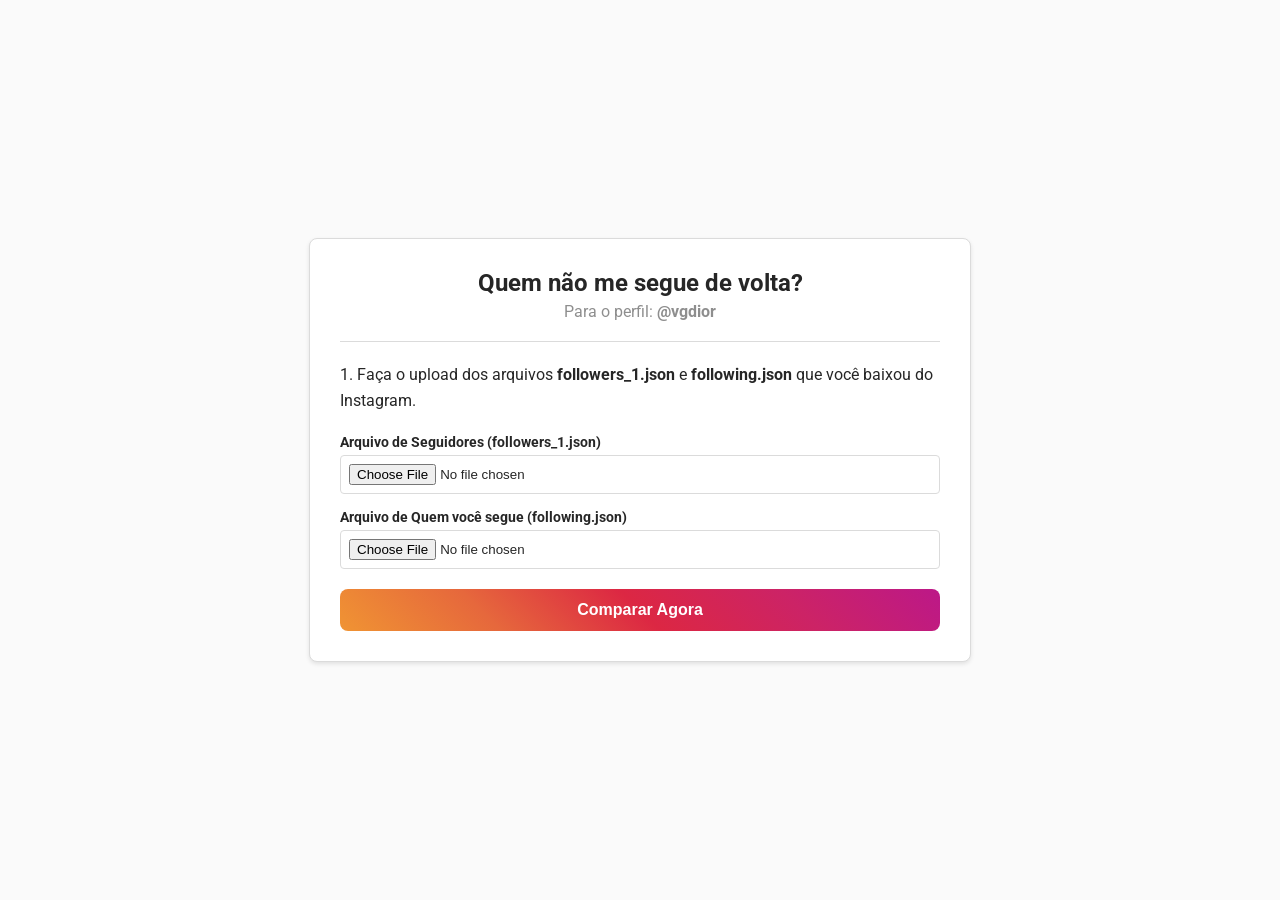
==== index.html @ 19b888a3 "first commit" ====
<!DOCTYPE html>
<html lang="pt-BR">
<head>
    <meta charset="UTF-8">
    <meta name="viewport" content="width=device-width, initial-scale=1.0">
    <title>Unfollowers Instagram</title>
    <link rel="stylesheet" href="style.css">
    <link rel="preconnect" href="https://fonts.googleapis.com">
    <link rel="preconnect" href="https://fonts.gstatic.com" crossorigin>
    <link href="https://fonts.googleapis.com/css2?family=Roboto:wght@400;700&display=swap" rel="stylesheet">
</head>
<body>

    <div class="container">
        <header>
            <h1>Quem não me segue de volta?</h1>
            <p>Para o perfil: <strong>@vgdior</strong></p>
        </header>

        <main>
            <div class="upload-section">
                <p>1. Faça o upload dos arquivos <strong>followers_1.json</strong> e <strong>following.json</strong> que você baixou do Instagram.</p>
                
                <div class="file-inputs">
                    <div class="input-group">
                        <label for="followers-file">Arquivo de Seguidores (followers_1.json)</label>
                        <input type="file" id="followers-file" accept=".json">
                    </div>
                    <div class="input-group">
                        <label for="following-file">Arquivo de Quem você segue (following.json)</label>
                        <input type="file" id="following-file" accept=".json">
                    </div>
                </div>

                <button id="compare-btn">Comparar Agora</button>
            </div>

            <div id="results-section" class="hidden">
                <h2 id="results-title">Usuários que não te seguem de volta:</h2>
                <textarea id="results-textarea" readonly rows="15"></textarea>
                <button id="copy-btn">Copiar Lista</button>
            </div>
        </main>
    </div>

    <script src="script.js"></script>
</body>
</html>
---- style.css ----
body {
    font-family: 'Roboto', sans-serif;
    background-color: #fafafa;
    color: #262626;
    display: flex;
    justify-content: center;
    align-items: center;
    min-height: 100vh;
    margin: 0;
    padding: 20px;
    box-sizing: border-box;
}

.container {
    background-color: #ffffff;
    border: 1px solid #dbdbdb;
    border-radius: 8px;
    padding: 30px;
    max-width: 600px;
    width: 100%;
    box-shadow: 0 2px 4px rgba(0, 0, 0, 0.1);
}

header {
    text-align: center;
    border-bottom: 1px solid #dbdbdb;
    padding-bottom: 20px;
    margin-bottom: 20px;
}

header h1 {
    margin: 0;
    font-size: 24px;
}

header p {
    margin: 5px 0 0;
    color: #8e8e8e;
}

.upload-section p {
    line-height: 1.6;
}

.file-inputs {
    display: flex;
    flex-direction: column;
    gap: 15px;
    margin: 20px 0;
}

.input-group {
    display: flex;
    flex-direction: column;
}

label {
    margin-bottom: 5px;
    font-weight: bold;
    font-size: 14px;
}

input[type="file"] {
    border: 1px solid #dbdbdb;
    padding: 8px;
    border-radius: 4px;
}

button {
    background: linear-gradient(45deg, #f09433 0%, #e6683c 25%, #dc2743 50%, #cc2366 75%, #bc1888 100%);
    color: white;
    border: none;
    padding: 12px 20px;
    border-radius: 8px;
    font-size: 16px;
    font-weight: bold;
    cursor: pointer;
    width: 100%;
    transition: opacity 0.2s;
}

button:hover {
    opacity: 0.9;
}

#results-section {
    margin-top: 30px;
}

#results-textarea {
    width: 100%;
    box-sizing: border-box;
    padding: 10px;
    border: 1px solid #dbdbdb;
    border-radius: 4px;
    resize: vertical;
    font-size: 14px;
    background-color: #f9f9f9;
}

#copy-btn {
    margin-top: 10px;
    background: #0095f6;
}

.hidden {
    display: none;
}
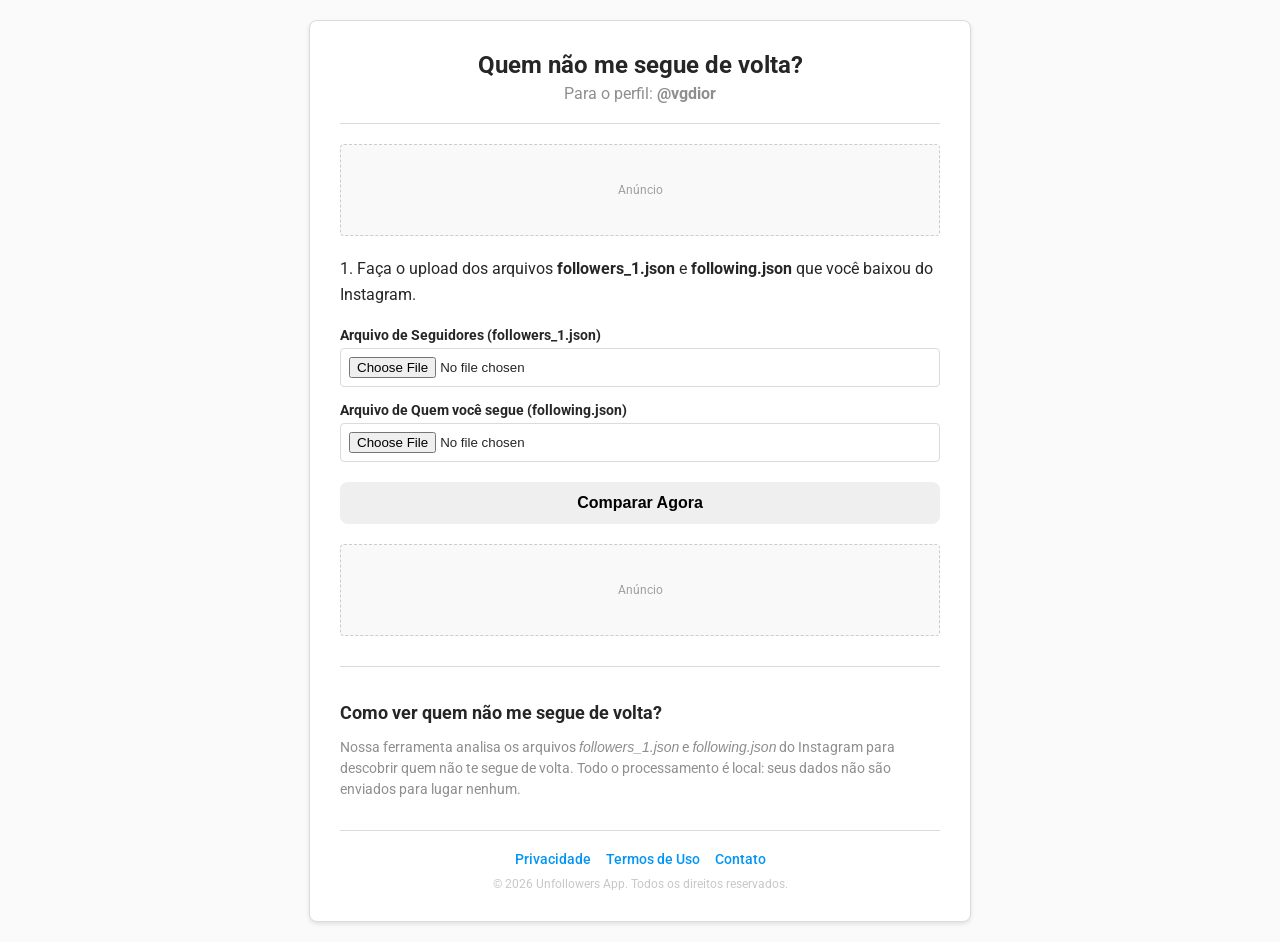
==== commit 48298f7e: "Adiciona páginas legais, otimização de SEO e espaços para AdSense" ====
--- a/index.html
+++ b/index.html
@@ -3,11 +3,14 @@
 <head>
     <meta charset="UTF-8">
     <meta name="viewport" content="width=device-width, initial-scale=1.0">
-    <title>Unfollowers Instagram</title>
+    <meta name="description" content="Descubra gratuitamente quem não te segue de volta no Instagram analisando seus arquivos de dados localmente.">
+    <meta name="keywords" content="quem não me segue de volta, instagram unfollowers, quem deixou de seguir">
+    <title>Unfollowers do Instagram - Quem não me segue de volta?</title>
     <link rel="stylesheet" href="style.css">
+    <script src="ads.js" defer></script>
     <link rel="preconnect" href="https://fonts.googleapis.com">
     <link rel="preconnect" href="https://fonts.gstatic.com" crossorigin>
-    <link href="https://fonts.googleapis.com/css2?family=Roboto:wght@400;700&display=swap" rel="stylesheet">
+    <link href="https://fonts.googleapis.com/css2?family=Roboto:wght@400;500;700&display=swap" rel="stylesheet">
 </head>
 <body>
 
@@ -18,6 +21,12 @@
         </header>
 
         <main>
+            <!-- Espaço para Anúncio AdSense Topo -->
+            <div class="ad-container ad-top">
+                <p class="ad-placeholder-text">Anúncio</p>
+                <!-- O código <ins> do AdSense entrará aqui -->
+            </div>
+
             <div class="upload-section">
                 <p>1. Faça o upload dos arquivos <strong>followers_1.json</strong> e <strong>following.json</strong> que você baixou do Instagram.</p>
                 
@@ -37,10 +46,30 @@
 
             <div id="results-section" class="hidden">
                 <h2 id="results-title">Usuários que não te seguem de volta:</h2>
-                <textarea id="results-textarea" readonly rows="15"></textarea>
-                <button id="copy-btn">Copiar Lista</button>
+                <!-- A lista de usuários será inserida aqui pelo JavaScript -->
+                <div id="results-list"></div>
+            </div>
+
+            <!-- Espaço para Anúncio AdSense Fim da Lista -->
+            <div class="ad-container ad-bottom">
+                <p class="ad-placeholder-text">Anúncio</p>
+                <!-- O código <ins> do AdSense entrará aqui -->
             </div>
         </main>
+
+        <article class="seo-content">
+            <h2>Como ver quem não me segue de volta?</h2>
+            <p>Nossa ferramenta analisa os arquivos <em>followers_1.json</em> e <em>following.json</em> do Instagram para descobrir quem não te segue de volta. Todo o processamento é local: seus dados não são enviados para lugar nenhum.</p>
+        </article>
+
+        <footer class="site-footer">
+            <nav>
+                <a href="privacy.html">Privacidade</a>
+                <a href="terms.html">Termos de Uso</a>
+                <a href="contact.html">Contato</a>
+            </nav>
+            <p>&copy; 2026 Unfollowers App. Todos os direitos reservados.</p>
+        </footer>
     </div>
 
     <script src="script.js"></script>
--- a/style.css
+++ b/style.css
@@ -67,7 +67,7 @@
 }
 
 button {
-    background: linear-gradient(45deg, #f09433 0%, #e6683c 25%, #dc2743 50%, #cc2366 75%, #bc1888 100%);
+    background: #ffffff
     color: white;
     border: none;
     padding: 12px 20px;
@@ -87,22 +87,196 @@
     margin-top: 30px;
 }
 
-#results-textarea {
-    width: 100%;
-    box-sizing: border-box;
-    padding: 10px;
-    border: 1px solid #dbdbdb;
-    border-radius: 4px;
-    resize: vertical;
-    font-size: 14px;
-    background-color: #f9f9f9;
-}
-
-#copy-btn {
-    margin-top: 10px;
-    background: #0095f6;
-}
-
 .hidden {
     display: none;
+}
+
+/* --- Estilos para a nova lista de resultados --- */
+
+#results-list {
+    border: 1px solid #dbdbdb;
+    border-radius: 8px;
+    max-height: 400px;
+    overflow-y: auto;
+    margin-top: 15px;
+}
+
+.user-item {
+    display: flex;
+    justify-content: space-between;
+    align-items: center;
+    padding: 12px 15px;
+    font-size: 14px;
+    border-bottom: 1px solid #f0f0f0;
+}
+
+.user-item:last-child {
+    border-bottom: none;
+}
+
+.user-item span {
+    font-weight: 500;
+    color: #262626;
+}
+
+.copy-icon-btn {
+    background-color: transparent;
+    border: none;
+    cursor: pointer;
+    padding: 5px;
+    border-radius: 50%;
+    display: flex;
+    align-items: center;
+    justify-content: center;
+    width: 32px;
+    height: 32px;
+}
+
+.copy-icon-btn:hover {
+    background-color: #c5c5c5;
+}
+
+.copy-icon-btn svg {
+    width: 18px;
+    height: 18px;
+    color: #8e8e8e;
+    transition: color 0.2s ease;
+}
+
+.copy-icon-btn:hover svg {
+    color: #262626;
+}
+/* --- Estilos para a lista de Close Friends --- */
+.cf-user-item {
+    display: flex;
+    align-items: center;
+    padding: 10px 15px;
+    border-bottom: 1px solid #f0f0f0;
+}
+
+.cf-user-item:last-child {
+    border-bottom: none;
+}
+
+.cf-user-item .avatar {
+    width: 40px;
+    height: 40px;
+    border-radius: 50%;
+    background-color: #efefef;
+    display: flex;
+    align-items: center;
+    justify-content: center;
+    margin-right: 12px;
+}
+
+.cf-user-item .avatar svg {
+    width: 20px;
+    height: 20px;
+    color: #c7c7c7;
+}
+
+.cf-user-item .user-info {
+    flex-grow: 1; /* Faz o nome ocupar o espaço restante */
+    font-weight: 500;
+}
+
+.cf-user-item .profile-link {
+    background-color: #0095f6;
+    color: white;
+    text-decoration: none;
+    padding: 6px 12px;
+    border-radius: 6px;
+    font-size: 12px;
+    font-weight: bold;
+    transition: background-color 0.2s;
+}
+
+.cf-user-item .profile-link:hover {
+    background-color: #0077c3;
+}
+
+/* --- Navegação entre páginas --- */
+.navigation {
+    text-align: center;
+    margin-top: 25px;
+    padding-top: 15px;
+    border-top: 1px solid #dbdbdb;
+}
+
+.navigation a {
+    color: #0095f6;
+    text-decoration: none;
+    font-weight: 500;
+}
+
+.navigation a:hover {
+    text-decoration: underline;
+}
+
+/* --- Estilos para Anúncios, SEO e Rodapé --- */
+
+.ad-container {
+    background-color: #f9f9f9;
+    border: 1px dashed #ccc;
+    border-radius: 4px;
+    display: flex;
+    justify-content: center;
+    align-items: center;
+    margin: 20px 0;
+    min-height: 90px; /* Altura mínima para não pular a tela (Layout Shift) */
+}
+
+.ad-placeholder-text {
+    color: #a0a0a0;
+    font-size: 12px;
+}
+
+.seo-content {
+    margin-top: 30px;
+    padding-top: 20px;
+    border-top: 1px solid #dbdbdb;
+}
+
+.seo-content h2 {
+    font-size: 18px;
+    color: #262626;
+    margin-bottom: 10px;
+}
+
+.seo-content p {
+    font-size: 14px;
+    color: #8e8e8e;
+    line-height: 1.5;
+    margin-bottom: 10px;
+}
+
+.site-footer {
+    margin-top: 30px;
+    padding-top: 20px;
+    border-top: 1px solid #dbdbdb;
+    text-align: center;
+}
+
+.site-footer nav {
+    display: flex;
+    justify-content: center;
+    gap: 15px;
+    margin-bottom: 10px;
+}
+
+.site-footer nav a {
+    color: #0095f6;
+    text-decoration: none;
+    font-size: 14px;
+    font-weight: 500;
+}
+
+.site-footer nav a:hover {
+    text-decoration: underline;
+}
+
+.site-footer p {
+    font-size: 12px;
+    color: #c7c7c7;
+    margin: 0;
 }
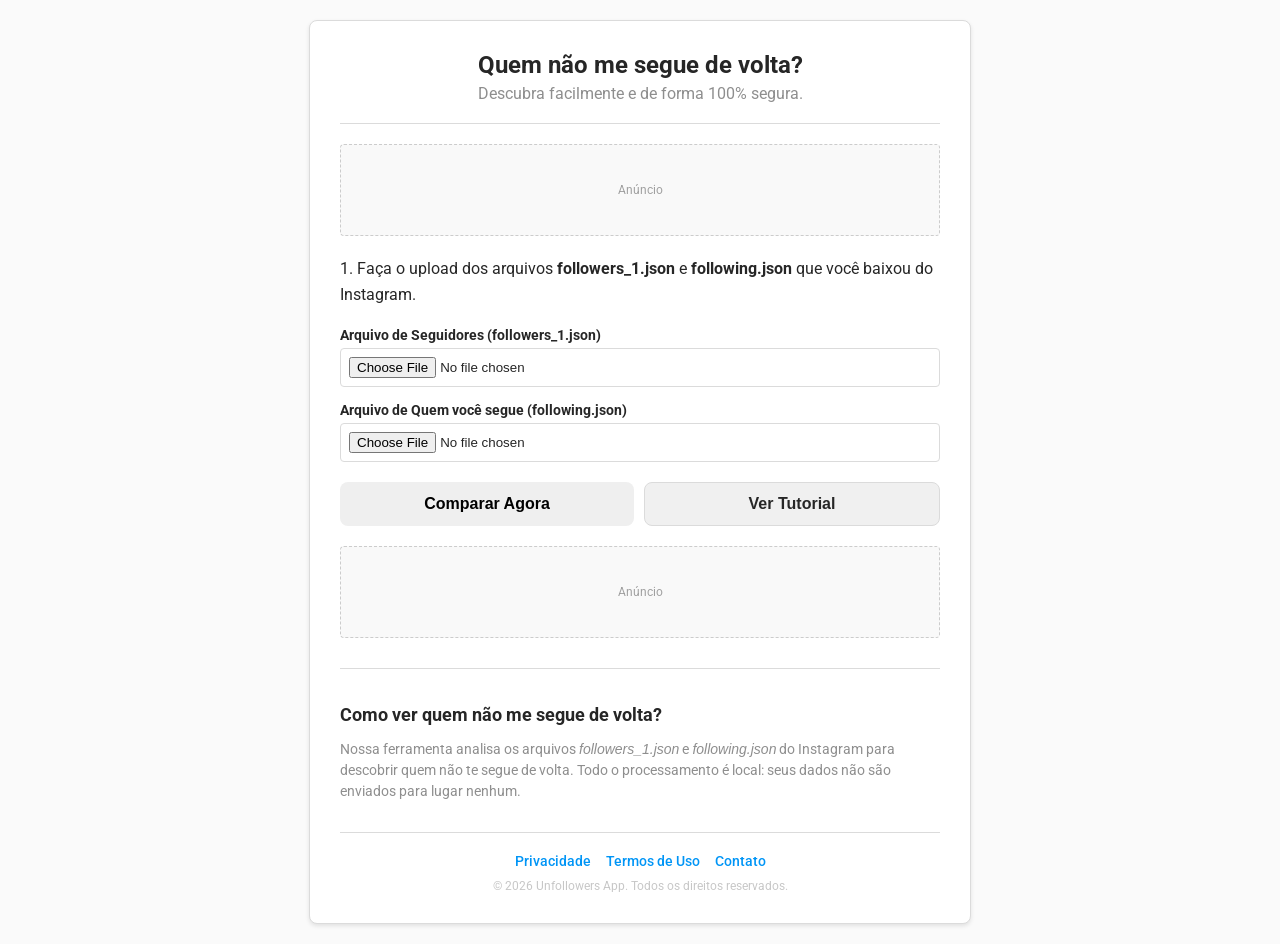
==== commit b6fabb7d: "Atualiza e-mail, generaliza app e add tutorial" ====
--- a/index.html
+++ b/index.html
@@ -17,7 +17,7 @@
     <div class="container">
         <header>
             <h1>Quem não me segue de volta?</h1>
-            <p>Para o perfil: <strong>@vgdior</strong></p>
+            <p>Descubra facilmente e de forma 100% segura.</p>
         </header>
 
         <main>
@@ -41,7 +41,15 @@
                     </div>
                 </div>
 
-                <button id="compare-btn">Comparar Agora</button>
+                <div class="action-buttons">
+                    <button id="compare-btn">Comparar Agora</button>
+                    <button id="tutorial-btn" class="secondary-btn">Ver Tutorial</button>
+                </div>
+
+                <!-- Container do Vídeo (Oculto por Padrão) -->
+                <div id="tutorial-video-container" class="hidden" style="margin-top: 15px; text-align: center;">
+                    <iframe width="100%" height="315" src="https://www.youtube.com/embed/dQw4w9WgXcQ" title="Tutorial YouTube video player" frameborder="0" allow="accelerometer; autoplay; clipboard-write; encrypted-media; gyroscope; picture-in-picture; web-share" allowfullscreen></iframe>
+                </div>
             </div>
 
             <div id="results-section" class="hidden">
--- a/style.css
+++ b/style.css
@@ -279,4 +279,26 @@
     font-size: 12px;
     color: #c7c7c7;
     margin: 0;
+}
+
+/* --- Botões de Ação e Tutorial --- */
+.action-buttons {
+    display: flex;
+    gap: 10px;
+    margin-top: 10px;
+}
+
+.action-buttons button {
+    flex: 1; /* Faz os botões dividirem o espaço igualmente */
+}
+
+.secondary-btn {
+    background-color: #f0f0f0;
+    color: #262626;
+    border: 1px solid #dbdbdb;
+}
+
+.secondary-btn:hover {
+    background-color: #e0e0e0;
+    opacity: 1;
 }
